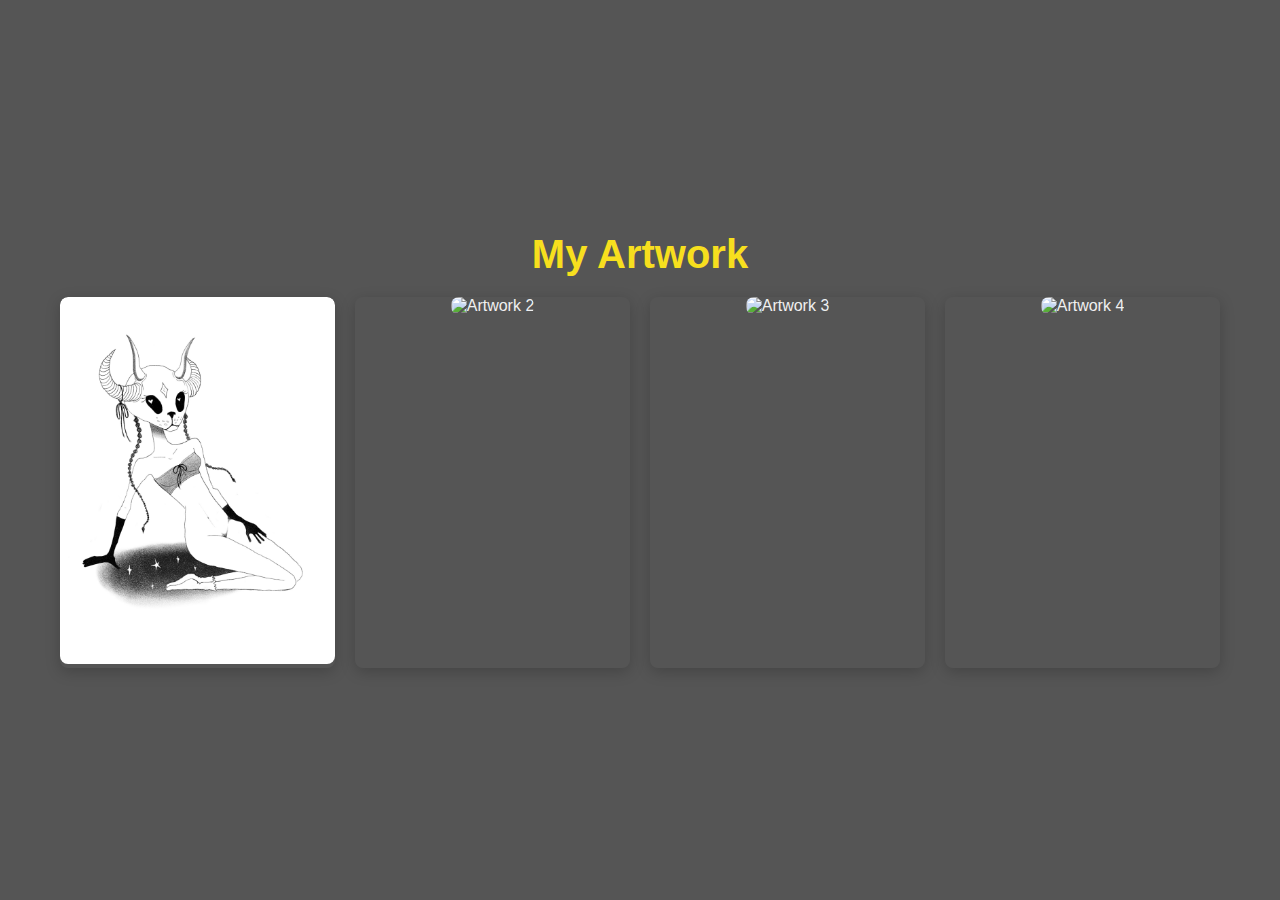
==== assets/artwork.html @ 02978d06 "nomi" ====
<!DOCTYPE html>
<html lang="it">
<head>
    <meta charset="UTF-8">
    <meta name="viewport" content="width=device-width, initial-scale=1.0">
    <title>My Artworks</title>
    <link rel="stylesheet" href="../css/style.css">
</head>
<body>
    <div class="gallery-container">
        <h1>My Artwork</h1>
        <div class="gallery-grid">
            <div class="gallery-item">
                <img src="../assets/images/artworks/art1.JPG" alt="Artwork 1" class="gallery-image">
                <div class="caption">ESOTERISMO</div>
            </div>
            <div class="gallery-item">
                <img src="../assets/images/artworks/art2.JPG" alt="Artwork 2" class="gallery-image">
                <div class="caption">PICCOLA</div>
            </div>
            <div class="gallery-item">
                <img src="../assets/images/artworks/art3.JPG" alt="Artwork 3" class="gallery-image">
                <div class="caption">Silent Reflections</div>
            </div>
            <div class="gallery-item">
                <img src="../assets/images/artworks/art4.JPG" alt="Artwork 4" class="gallery-image">
                <div class="caption">Whispers of Nature</div>
            </div>
            <!-- Add more gallery items as needed -->
        </div>
    </div>

    <div id="lightbox" class="lightbox">
        <span class="close" onclick="closeLightbox()">&times;</span>
        <img class="lightbox-content" id="lightbox-image">
    </div>

    <script>
        const galleryImages = document.querySelectorAll('.gallery-image');
        const lightbox = document.getElementById('lightbox');
        const lightboxImage = document.getElementById('lightbox-image');

        galleryImages.forEach(image => {
            image.addEventListener('click', () => {
                lightbox.style.display = 'block';
                lightboxImage.src = image.src;
            });
        });

        function closeLightbox() {
            lightbox.style.display = 'none';
        }
    </script>
    <script src="../assets/script/script.js"></script>
</body>
</html>
---- css/style.css ----
* {
    margin: 0;
    padding: 0;
    box-sizing: border-box;
}

body {
    display: flex;
    justify-content: center;
    align-items: center;
    height: 100vh;
    background-color: #555;
    color: #f0f0f0;
    font-family: 'DM Sans', sans-serif;
}

.container {
    text-align: center;
}

.logo {
    font-size: 4em;
    font-weight: bold;
    display: flex;
    justify-content: center;
    align-items: center;
    gap: 0.2em;
}

.logo-image {
    width: 7em;
    height: 3em;
    vertical-align: middle;
    display: flex;
}

.subtitle {
    margin-top: 10px;
    font-size: 1.2em;
}

.links {
    margin-top: 20px;
    font-size: 1.1em;
    line-height: 1.6em;
}

.links a {
    display: block;
    color: #f0f0f0;
    text-decoration: none;
    margin: 0 10px;
    transition: color 0.3s;
}

.links a:hover {
    color: #ccc;
}

/* Artworks Page Styles */
.gallery-container {
    max-width: 1200px;
    padding: 20px;
    text-align: center;
    margin: 0 auto;
}

h1 {
    text-align: center;
    font-size: 2.5em;
    margin-bottom: 20px;
    color: #f7df1e;
}

.gallery-grid {
    display: grid;
    grid-template-columns: repeat(auto-fit, minmax(200px, 1fr));
    gap: 20px;
}

.gallery-item {
    position: relative;
    overflow: hidden;
    border-radius: 8px;
    box-shadow: 0 4px 15px rgba(0, 0, 0, 0.2);
}

.gallery-item img {
    width: 100%;
    height: auto; /* Maintain the aspect ratio */
    object-fit: cover; /* Cover the area without stretching */
    transition: transform 0.3s ease;
    border-radius: 8px;
}

.gallery-item:hover img {
    transform: scale(1.1);
}

.caption {
    position: absolute;
    bottom: 0;
    width: 100%;
    padding: 10px;
    background-color: rgba(0, 0, 0, 0.7);
    color: #f0f0f0;
    font-size: 1em;
    opacity: 0;
    transition: opacity 0.3s ease;
    text-align: center;
}

.gallery-item:hover .caption {
    opacity: 1;
}

.lightbox {
    display: none; /* Hidden by default */
    position: fixed;
    z-index: 1000;
    left: 0;
    top: 0;
    width: 100%;
    height: 100%;
    overflow: auto;
    background-color: rgba(0, 0, 0, 0.8);
}

.lightbox-content {
    display: block;
    margin: auto;
    max-width: 90%;
    max-height: 90%;
}

.close {
    position: absolute;
    top: 20px;
    right: 30px;
    color: white;
    font-size: 40px;
    font-weight: bold;
    cursor: pointer;
}

/* Responsive Styles */
@media (max-width: 1200px) {
    .logo {
        font-size: 3.5em; /* Adjust logo size on smaller screens */
    }

    .subtitle {
        font-size: 1.1em; /* Adjust subtitle size */
    }

    .links {
        font-size: 1em; /* Adjust link size */
    }

    h1 {
        font-size: 2em; /* Adjust header size */
    }

    .gallery-grid {
        gap: 15px; /* Reduce gap between items */
    }

    .caption {
        font-size: 0.9em; /* Smaller caption font size */
    }
}

@media (max-width: 768px) {
    .logo {
        font-size: 3em; /* Further adjust logo size */
    }

    .subtitle {
        font-size: 1em; /* Further adjust subtitle size */
    }

    .links {
        font-size: 0.9em; /* Further adjust link size */
    }

    h1 {
        font-size: 1.8em; /* Further adjust header size */
    }

    .gallery-grid {
        grid-template-columns: 1fr; /* Stack images vertically on small screens */
        gap: 10px; /* Further reduce gap */
    }

    .caption {
        font-size: 0.8em; /* Smaller caption font size */
    }

    .close {
        font-size: 30px; /* Adjust close button size */
    }
}


@media (max-width: 480px) {
    .logo {
        font-size: 2.5em; /* Adjust logo size for mobile */
    }

    .subtitle {
        font-size: 0.9em; /* Adjust subtitle size for mobile */
    }

    .links {
        font-size: 0.8em; /* Adjust link size for mobile */
    }

    h1 {
        font-size: 1.5em; /* Adjust header size for mobile */
    }

    .gallery-grid {
        grid-template-columns: 1fr; /* Ensure one image per row on very small screens */
    }
    .gallery-item img {
        max-height: 100px; /* Reduce max height for very small screens */
    }
}
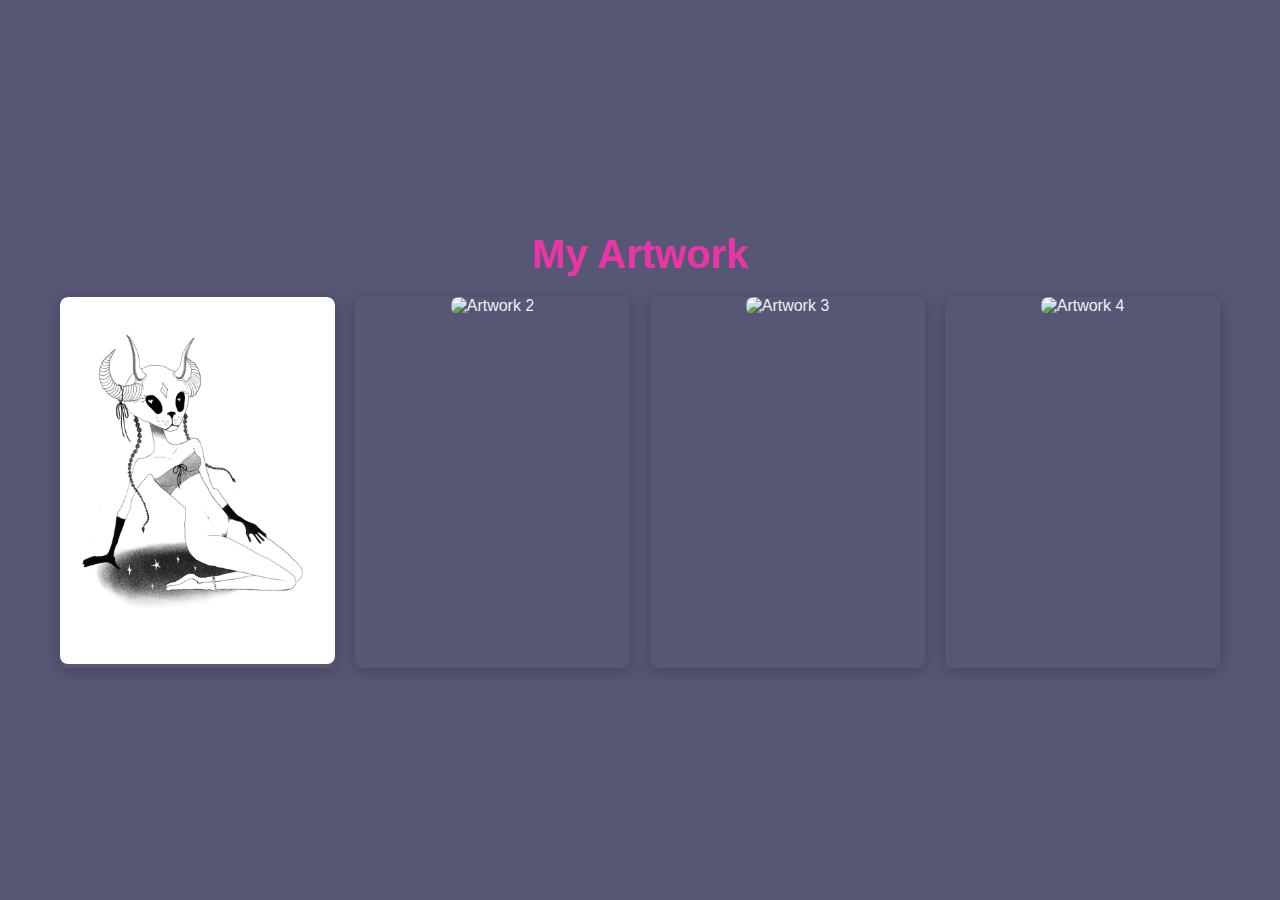
==== commit bd3b65af: "IMMAGINE AGGIUNTA" ====
--- a/assets/artwork.html
+++ b/assets/artwork.html
@@ -20,7 +20,7 @@
             </div>
             <div class="gallery-item">
                 <img src="../assets/images/artworks/art3.JPG" alt="Artwork 3" class="gallery-image">
-                <div class="caption">Silent Reflections</div>
+                <div class="caption">LACRIME DI MAGIA</div>
             </div>
             <div class="gallery-item">
                 <img src="../assets/images/artworks/art4.JPG" alt="Artwork 4" class="gallery-image">
--- a/css/style.css
+++ b/css/style.css
@@ -9,7 +9,7 @@
     justify-content: center;
     align-items: center;
     height: 100vh;
-    background-color: #555;
+    background-color: #565675;
     color: #f0f0f0;
     font-family: 'DM Sans', sans-serif;
 }
@@ -69,7 +69,7 @@
     text-align: center;
     font-size: 2.5em;
     margin-bottom: 20px;
-    color: #f7df1e;
+    color: #ed34a6;
 }
 
 .gallery-grid {
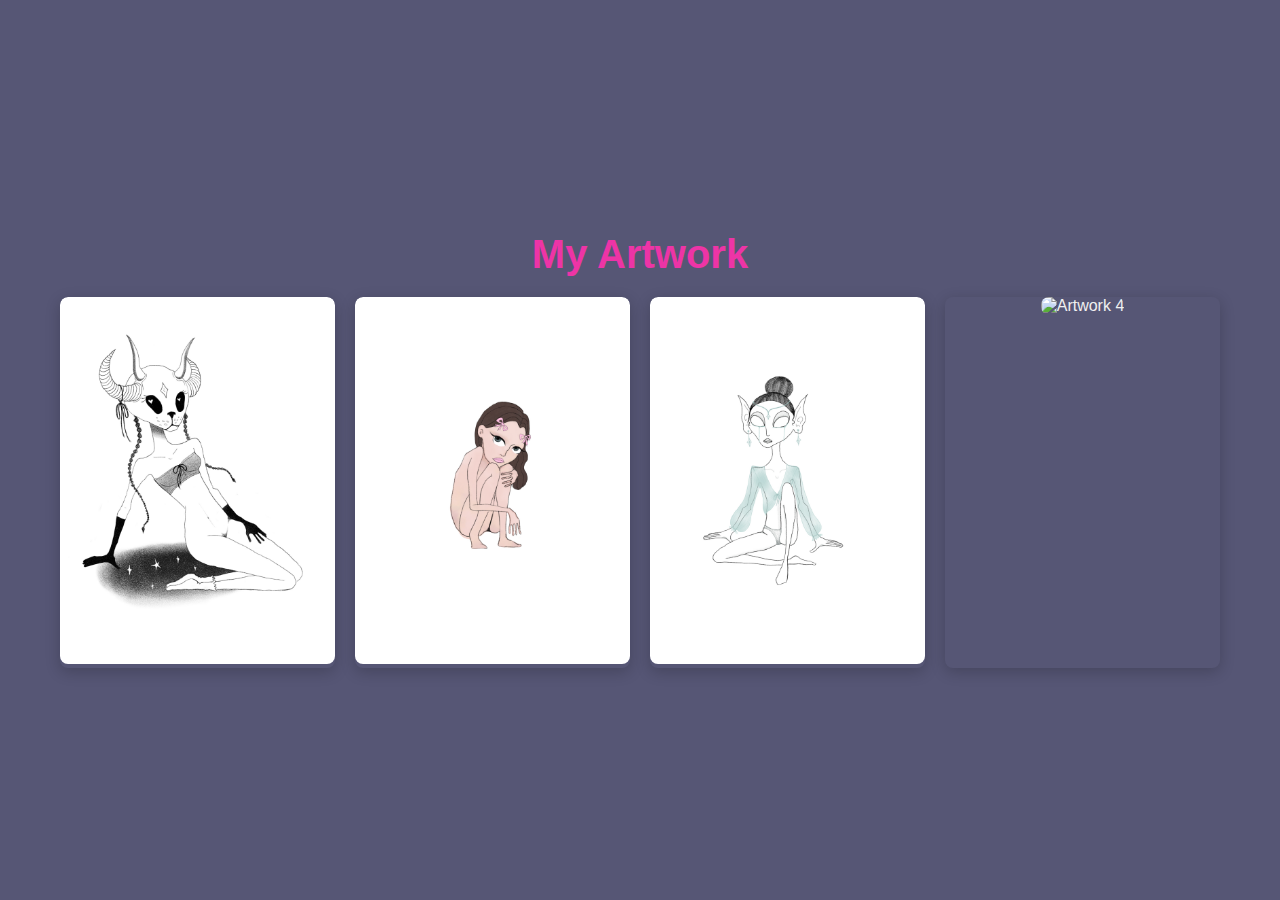
==== commit 8fb4b5c9: "Merge pull request #1 from andreaturchet/patch-1" ====
--- a/assets/artwork.html
+++ b/assets/artwork.html
@@ -15,15 +15,15 @@
                 <div class="caption">ESOTERISMO</div>
             </div>
             <div class="gallery-item">
-                <img src="../assets/images/artworks/art2.JPG" alt="Artwork 2" class="gallery-image">
+                <img src="../assets/images/artworks/art2.jpg" alt="Artwork 2" class="gallery-image">
                 <div class="caption">PICCOLA</div>
             </div>
             <div class="gallery-item">
-                <img src="../assets/images/artworks/art3.JPG" alt="Artwork 3" class="gallery-image">
+                <img src="../assets/images/artworks/art3.jpg" alt="Artwork 3" class="gallery-image">
                 <div class="caption">LACRIME DI MAGIA</div>
             </div>
             <div class="gallery-item">
-                <img src="../assets/images/artworks/art4.JPG" alt="Artwork 4" class="gallery-image">
+                <img src="../assets/images/artworks/art4.jpg" alt="Artwork 4" class="gallery-image">
                 <div class="caption">Whispers of Nature</div>
             </div>
             <!-- Add more gallery items as needed -->
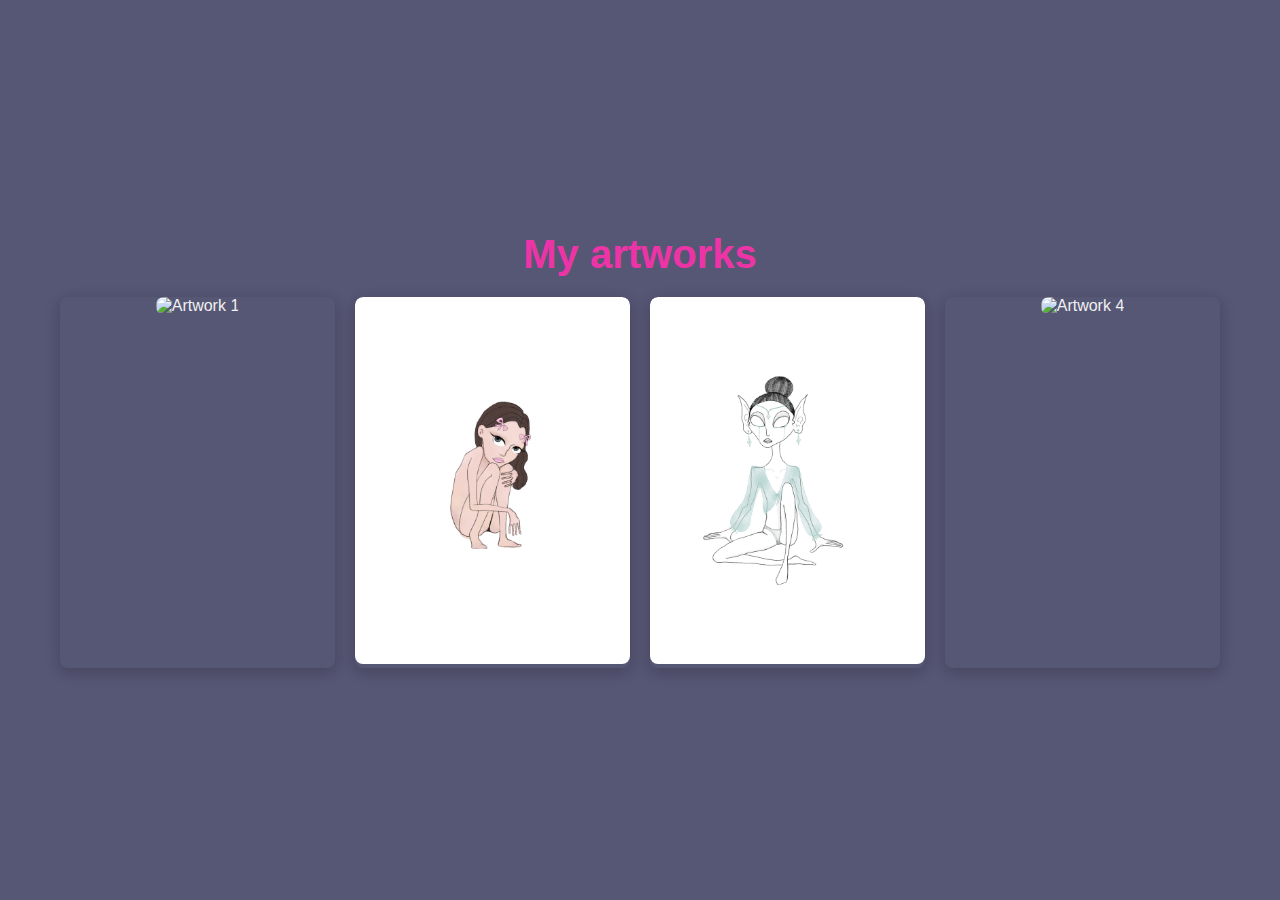
==== commit e1c436cc: "fixato artworks" ====
--- a/assets/artwork.html
+++ b/assets/artwork.html
@@ -8,10 +8,10 @@
 </head>
 <body>
     <div class="gallery-container">
-        <h1>My Artwork</h1>
+        <h1>My artworks</h1>
         <div class="gallery-grid">
             <div class="gallery-item">
-                <img src="../assets/images/artworks/art1.JPG" alt="Artwork 1" class="gallery-image">
+                <img src="../assets/images/artworks/art1.jpg" alt="Artwork 1" class="gallery-image">
                 <div class="caption">ESOTERISMO</div>
             </div>
             <div class="gallery-item">
@@ -23,7 +23,7 @@
                 <div class="caption">LACRIME DI MAGIA</div>
             </div>
             <div class="gallery-item">
-                <img src="../assets/images/artworks/art4.jpg" alt="Artwork 4" class="gallery-image">
+                <img src="../assets/images/artworks/art4.JPG" alt="Artwork 4" class="gallery-image">
                 <div class="caption">Whispers of Nature</div>
             </div>
             <!-- Add more gallery items as needed -->
--- a/css/style.css
+++ b/css/style.css
@@ -8,7 +8,7 @@
     display: flex;
     justify-content: center;
     align-items: center;
-    height: 100vh;
+    min-height: 100vh;
     background-color: #565675;
     color: #f0f0f0;
     font-family: 'DM Sans', sans-serif;
@@ -88,7 +88,7 @@
 .gallery-item img {
     width: 100%;
     height: auto; /* Maintain the aspect ratio */
-    object-fit: cover; /* Cover the area without stretching */
+    object-fit: contain; /* Show the full image without cropping */
     transition: transform 0.3s ease;
     border-radius: 8px;
 }
@@ -110,9 +110,14 @@
     text-align: center;
 }
 
-.gallery-item:hover .caption {
-    opacity: 1;
-}
+.gallery-item img {
+    width: 100%;
+    height: auto; /* Maintain the aspect ratio */
+    object-fit: contain; /* Contain the image within the space without cropping */
+    transition: transform 0.3s ease;
+    border-radius: 8px;
+}
+
 
 .lightbox {
     display: none; /* Hidden by default */
@@ -203,26 +208,10 @@
 
 
 @media (max-width: 480px) {
-    .logo {
-        font-size: 2.5em; /* Adjust logo size for mobile */
-    }
-
-    .subtitle {
-        font-size: 0.9em; /* Adjust subtitle size for mobile */
-    }
-
-    .links {
-        font-size: 0.8em; /* Adjust link size for mobile */
-    }
-
-    h1 {
-        font-size: 1.5em; /* Adjust header size for mobile */
-    }
-
     .gallery-grid {
-        grid-template-columns: 1fr; /* Ensure one image per row on very small screens */
+        grid-template-columns: 1fr;
     }
     .gallery-item img {
-        max-height: 100px; /* Reduce max height for very small screens */
-    }
-}+        max-height: none; /* Let the image scale naturally without restricting height */
+    }
+}
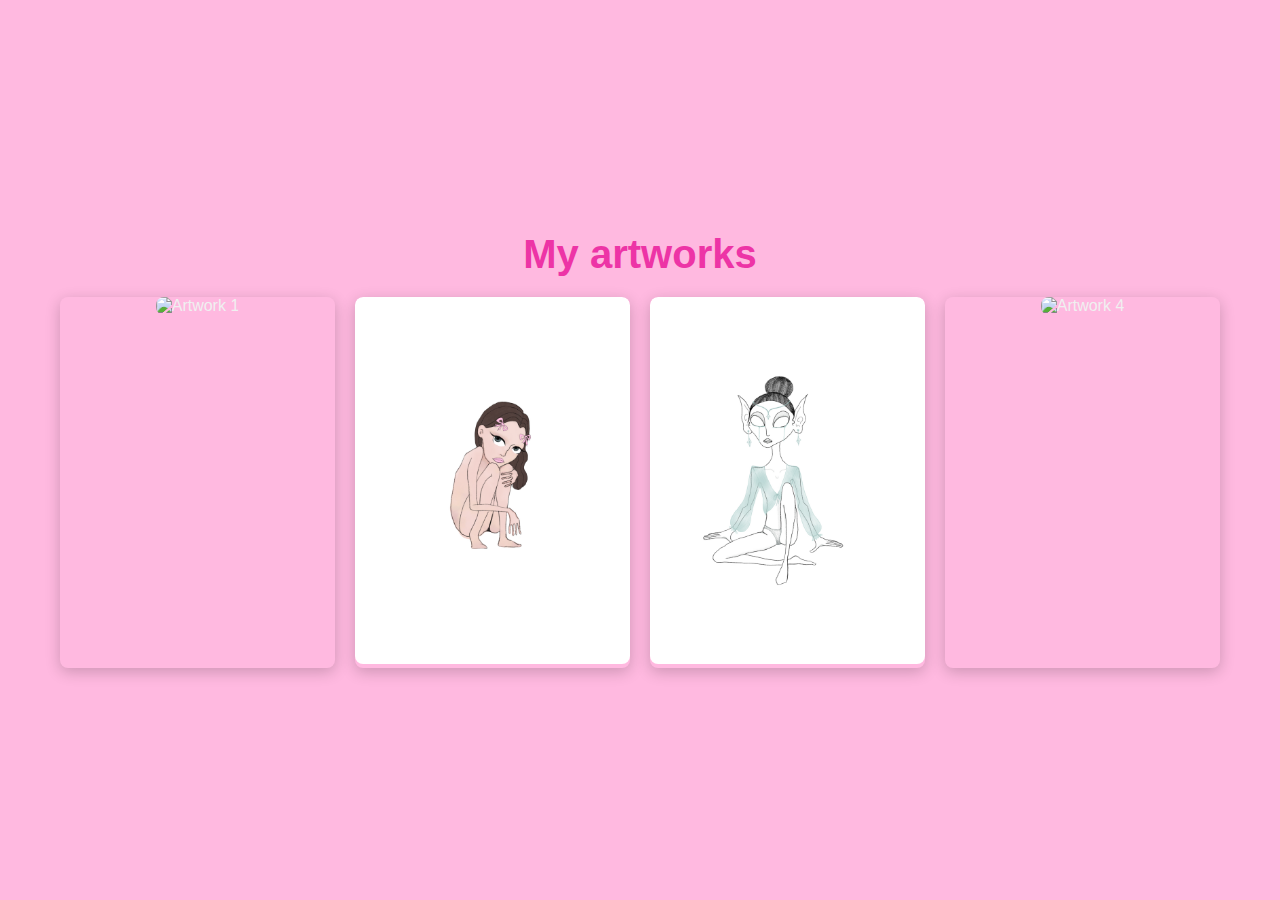
==== commit 2de7cb40: "colore sfondo" ====
--- a/assets/artwork.html
+++ b/assets/artwork.html
@@ -6,7 +6,7 @@
     <title>My Artworks</title>
     <link rel="stylesheet" href="../css/style.css">
 </head>
-<body>
+<body class="artworks-page"></body>
     <div class="gallery-container">
         <h1>My artworks</h1>
         <div class="gallery-grid">
@@ -23,7 +23,7 @@
                 <div class="caption">LACRIME DI MAGIA</div>
             </div>
             <div class="gallery-item">
-                <img src="../assets/images/artworks/art4.JPG" alt="Artwork 4" class="gallery-image">
+                <img src="../assets/images/artworks/art4.jpg" alt="Artwork 4" class="gallery-image">
                 <div class="caption">Whispers of Nature</div>
             </div>
             <!-- Add more gallery items as needed -->
--- a/css/style.css
+++ b/css/style.css
@@ -1,3 +1,4 @@
+* /* Default body styles */
 * {
     margin: 0;
     padding: 0;
@@ -9,7 +10,7 @@
     justify-content: center;
     align-items: center;
     min-height: 100vh;
-    background-color: #565675;
+    background-color: #565675;  /* Default background color */
     color: #f0f0f0;
     font-family: 'DM Sans', sans-serif;
 }
@@ -87,8 +88,8 @@
 
 .gallery-item img {
     width: 100%;
-    height: auto; /* Maintain the aspect ratio */
-    object-fit: contain; /* Show the full image without cropping */
+    height: auto;
+    object-fit: contain;
     transition: transform 0.3s ease;
     border-radius: 8px;
 }
@@ -112,15 +113,14 @@
 
 .gallery-item img {
     width: 100%;
-    height: auto; /* Maintain the aspect ratio */
-    object-fit: contain; /* Contain the image within the space without cropping */
+    height: auto;
+    object-fit: contain;
     transition: transform 0.3s ease;
     border-radius: 8px;
 }
 
-
 .lightbox {
-    display: none; /* Hidden by default */
+    display: none;
     position: fixed;
     z-index: 1000;
     left: 0;
@@ -144,74 +144,79 @@
     right: 30px;
     color: white;
     font-size: 40px;
-    font-weight: bold;
+    font-weight: normal;
     cursor: pointer;
+}
+
+/* Specific styles for Artworks Page */
+body.artworks-page {
+    background-color: #ffb9e0; /* New background color for "My Artworks" page */
 }
 
 /* Responsive Styles */
 @media (max-width: 1200px) {
     .logo {
-        font-size: 3.5em; /* Adjust logo size on smaller screens */
+        font-size: 3.5em;
     }
 
     .subtitle {
-        font-size: 1.1em; /* Adjust subtitle size */
+        font-size: 1.1em;
     }
 
     .links {
-        font-size: 1em; /* Adjust link size */
+        font-size: 1em;
     }
 
     h1 {
-        font-size: 2em; /* Adjust header size */
+        font-size: 2em;
     }
 
     .gallery-grid {
-        gap: 15px; /* Reduce gap between items */
+        gap: 15px;
     }
 
     .caption {
-        font-size: 0.9em; /* Smaller caption font size */
+        font-size: 0.9em;
     }
 }
 
 @media (max-width: 768px) {
     .logo {
-        font-size: 3em; /* Further adjust logo size */
+        font-size: 3em;
     }
 
     .subtitle {
-        font-size: 1em; /* Further adjust subtitle size */
+        font-size: 1em;
     }
 
     .links {
-        font-size: 0.9em; /* Further adjust link size */
+        font-size: 0.9em;
     }
 
     h1 {
-        font-size: 1.8em; /* Further adjust header size */
+        font-size: 1.8em;
     }
 
     .gallery-grid {
-        grid-template-columns: 1fr; /* Stack images vertically on small screens */
-        gap: 10px; /* Further reduce gap */
+        grid-template-columns: 1fr;
+        gap: 10px;
     }
 
     .caption {
-        font-size: 0.8em; /* Smaller caption font size */
+        font-size: 0.8em;
     }
 
     .close {
-        font-size: 30px; /* Adjust close button size */
-    }
-}
-
+        font-size: 30px;
+    }
+}
 
 @media (max-width: 480px) {
     .gallery-grid {
         grid-template-columns: 1fr;
     }
+
     .gallery-item img {
-        max-height: none; /* Let the image scale naturally without restricting height */
-    }
-}
+        max-height: none;
+    }
+}
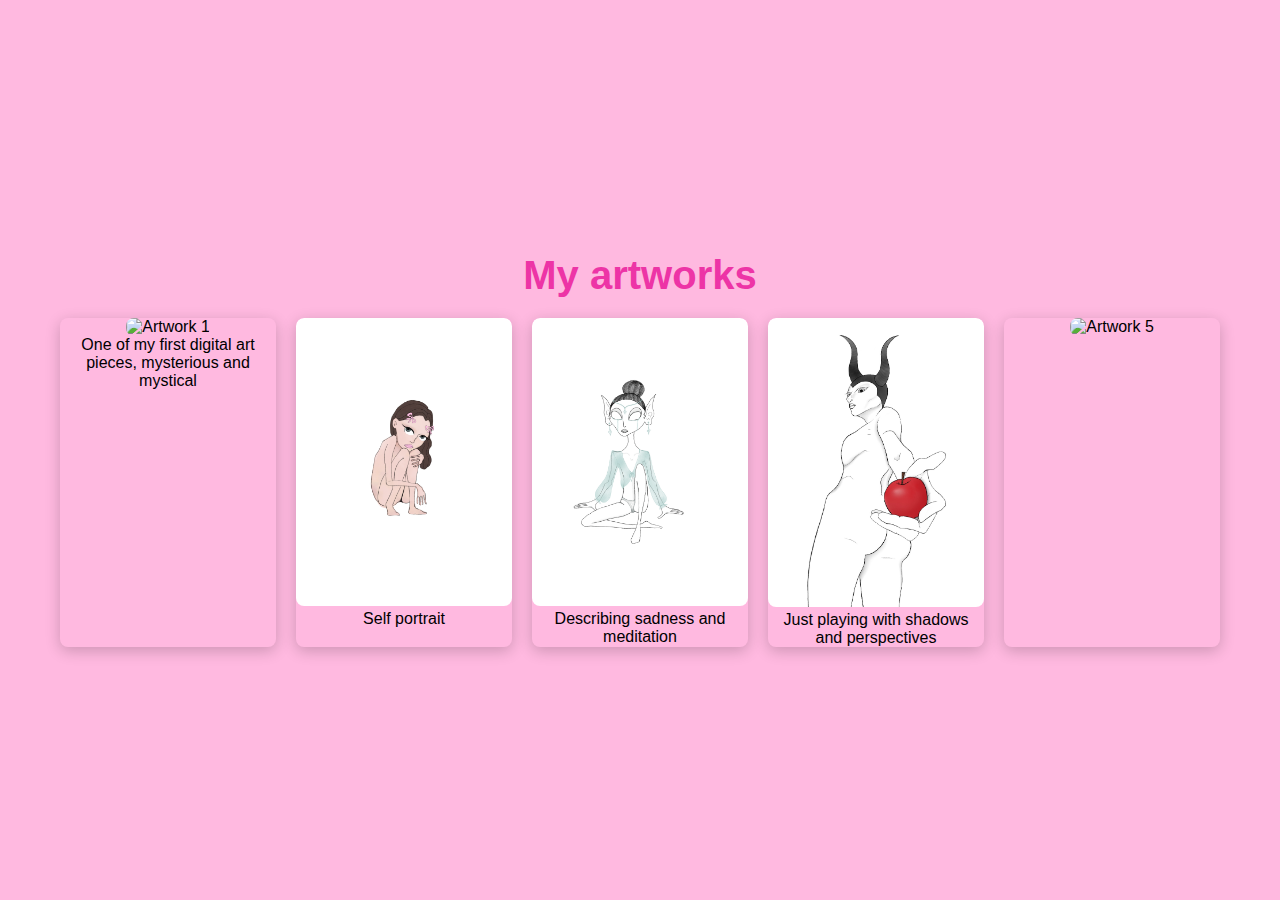
==== commit e86f58c9: "aggiunto fotinax" ====
--- a/assets/artwork.html
+++ b/assets/artwork.html
@@ -13,20 +13,27 @@
             <div class="gallery-item">
                 <img src="../assets/images/artworks/art1.jpg" alt="Artwork 1" class="gallery-image">
                 <div class="caption">ESOTERISMO</div>
+                <p class="description">One of my first digital art pieces, mysterious and mystical</p>
             </div>
             <div class="gallery-item">
                 <img src="../assets/images/artworks/art2.jpg" alt="Artwork 2" class="gallery-image">
                 <div class="caption">PICCOLA</div>
+                <p class="description">Self portrait</p>
             </div>
             <div class="gallery-item">
                 <img src="../assets/images/artworks/art3.jpg" alt="Artwork 3" class="gallery-image">
-                <div class="caption">LACRIME DI MAGIA</div>
+                <div class="caption">VESTITA DI PIANTO</div>
+                <p class="description">Describing sadness and meditation</p>
             </div>
             <div class="gallery-item">
                 <img src="../assets/images/artworks/art4.jpg" alt="Artwork 4" class="gallery-image">
-                <div class="caption">Whispers of Nature</div>
+                <div class="caption">TENTAZIONE</div>
+                <p class="description">Just playing with shadows and perspectives</p>
             </div>
-            <!-- Add more gallery items as needed -->
+            <div class="gallery-item">
+                <img src="../assets/images/artworks/art5.jpg" alt="Artwork 5" class="gallery-image">
+                <div class="caption">coming soon</div>
+                <p class="description"></p>
         </div>
     </div>
 
--- a/css/style.css
+++ b/css/style.css
@@ -151,6 +151,7 @@
 /* Specific styles for Artworks Page */
 body.artworks-page {
     background-color: #ffb9e0; /* New background color for "My Artworks" page */
+    color: #000000;
 }
 
 /* Responsive Styles */
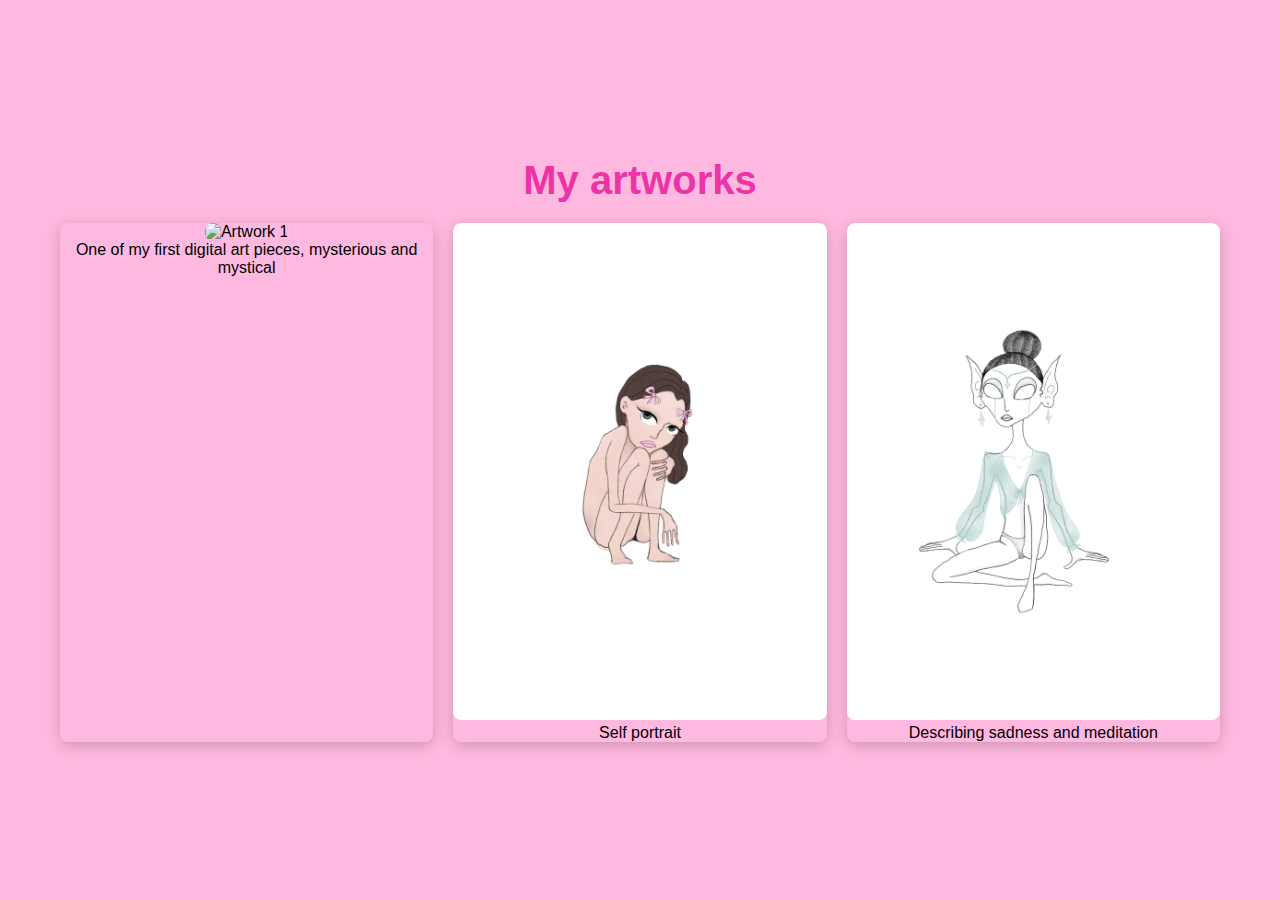
==== commit ce949605: "Update artwork.html" ====
--- a/assets/artwork.html
+++ b/assets/artwork.html
@@ -25,15 +25,7 @@
                 <div class="caption">VESTITA DI PIANTO</div>
                 <p class="description">Describing sadness and meditation</p>
             </div>
-            <div class="gallery-item">
-                <img src="../assets/images/artworks/art4.jpg" alt="Artwork 4" class="gallery-image">
-                <div class="caption">TENTAZIONE</div>
-                <p class="description">Just playing with shadows and perspectives</p>
-            </div>
-            <div class="gallery-item">
-                <img src="../assets/images/artworks/art5.jpg" alt="Artwork 5" class="gallery-image">
-                <div class="caption">coming soon</div>
-                <p class="description"></p>
+        
         </div>
     </div>
 
